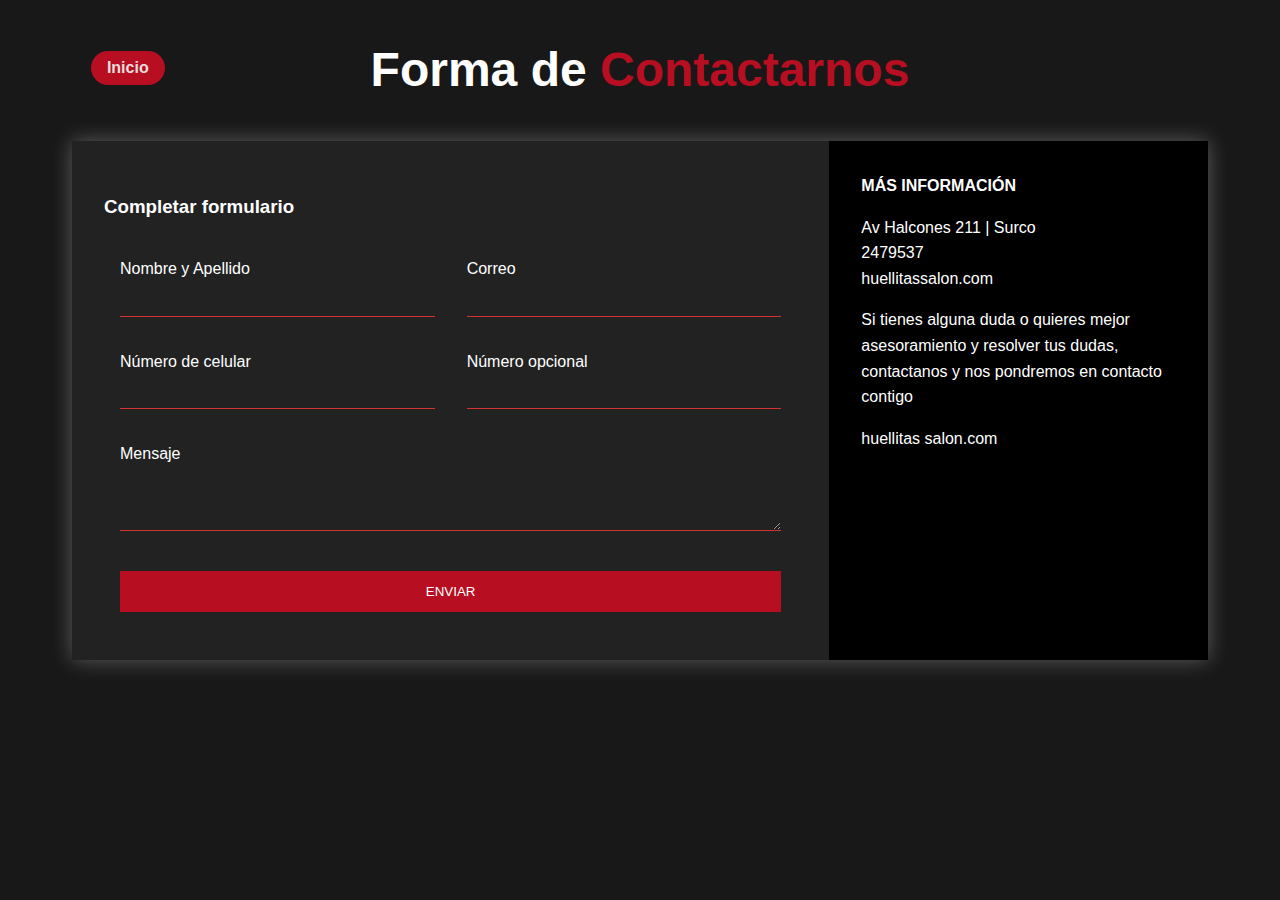
==== contacto/index.html @ 7bce9781 "proyecto huellitas.salon" ====
<!DOCTYPE html>
<html lang="en">

<head>
    <meta charset="UTF-8">
    <meta name="viewport" content="width=device-width, initial-scale=1.0">
    <meta http-equiv="X-UA-Compatible" content="ie=edge">
    <title>Contacto</title>

    <link rel="stylesheet" href="../css/contacto.css">
    <link href="https://fonts.googleapis.com/css?family=Quicksand" rel="stylesheet">
    <link rel="stylesheet" href="https://use.fontawesome.com/releases/v5.8.1/css/all.css"
        integrity="sha384-50oBUHEmvpQ+1lW4y57PTFmhCaXp0ML5d60M1M7uH2+nqUivzIebhndOJK28anvf" crossorigin="anonymous">

    <link rel="stylesheet" href="https://cdnjs.cloudflare.com/ajax/libs/animate.css/3.7.0/animate.min.css">

    <link rel="icon" href="../img/favicon.ico" type="image/x-icon" />
</head>

<body>

    <div class="content">

        <a class="button" href="../index.html">Inicio</a>

        <h1 class="logo">Forma de <span>Contactarnos</span></h1>

        <div class="contact-wrapper animated bounceInUp">
            <div class="contact-form">
                <h3>Completar formulario</h3>
                <form action="">
                    <p>
                        <label >Nombre y Apellido</label>
                        <input type="text" name="fullname" required>
                    </p>
                    <p>
                        <label>Correo</label>
                        <input type="email" name="email" required>
                    </p>
                    <p>
                        <label>Número de celular</label>
                        <input type="tel" name="phone" required>
                    </p>
                    <p>
                        <label>Número opcional</label>
                        <input type="text" name="affair">
                    </p>
                    <p class="block">
                        <label>Mensaje</label>
                        <textarea name="message" rows="3" required></textarea>
                    </p>
                    <p class="block">
                        <button>
                            ENVIAR  
                        </button>
                    </p>
                </form>
            </div>
            <div class="contact-info">
                <h4>MÁS INFORMACIÓN</h4>
                <ul>
                    <li><i class="fas fa-map-marker-alt"></i> Av Halcones 211 | Surco </li>
                    <li><i class="fas fa-phone"></i> 2479537</li>
                    <li><i class="fas fa-envelope-open-text"></i>huellitassalon.com</li>
                </ul>
                <p>Si tienes alguna duda o quieres mejor asesoramiento y resolver tus dudas, contactanos y nos pondremos
                    en contacto contigo </p>
                <p>huellitas salon.com</p>
            </div>
        </div>

    </div>

</body>

</html>
---- css/contacto.css ----
* {
    box-sizing: border-box;
}

body {
    background: #181818;
    color: #fff;
    line-height: 1.6;
    font-family: 'Poppins', sans-serif;
    padding: 0 1.5em;
}

.container {
    max-width: 1170px;
    margin-left: auto;
    margin-right: auto;
    padding: 1.5em;
}

.button 
{
	text-align: center;
	padding: 0.25em 1em;
	background-color: #B70E21;
	border-radius: 2rem;
	color: rgb(233, 223, 223);
	font-size: 1rem;
	font-weight: 700;
	text-decoration: solid;
	margin: 0.5cm;
    position: absolute;
}

ul {
    list-style: none;
    padding: 0;
}

.logo {
    text-align: center;
    font-size: 3em;
}

.logo span {
    color: #B70E21;
}

.contact-wrapper {
    box-shadow: 0 0 20px 0 rgba(255, 255, 255, .3);
}

.contact-wrapper > * {
    padding: 1em;
}

.contact-form {
    background: #222222;
}

.contact-form form {
    display: grid;
    grid-template-columns: 1fr 1fr;
}

.contact-form form label {
    display: block;
}

.contact-form form p {
    margin: 0;
    padding: 1em;
}

.contact-form form .block {
    grid-column: 1 / 3;
}

.contact-form form button,
.contact-form form input,
.contact-form form textarea {
    width: 100%;
    padding: .7em;
    border: none;
    background: none;
    outline: 0;
    color: #fff;
    border-bottom: 1px solid #d63031;
}

.contact-form form button {
    background: #B70E21;
    border: 0;
    text-transform: uppercase;
    padding: 1em;
}

.contact-form form button:hover,
.contact-form form button:focus {
    background: #d63031;
    color: #fff;
    transition: background-color 1s ease-out;
    outline: 0;
}

/* CONTACT INFO */
.contact-info {
    background: #000;
}

.contact-info h4, .contact-info ul, .contact-info p {
    text-align: center;
    margin: 0 0 1rem 0;
}

/* LARGE SIZE */
@media(min-width: 700px) {
    body {
        padding: 0 4em;
    }
    .contact-wrapper {
        display: grid;
        grid-template-columns: 2fr 1fr;
    }
    .contact-wrapper > * {
        padding: 2em;
    }
    .contact-info h4,
    .contact-info ul,
    .contact-info p {
        text-align: left;
    }
}
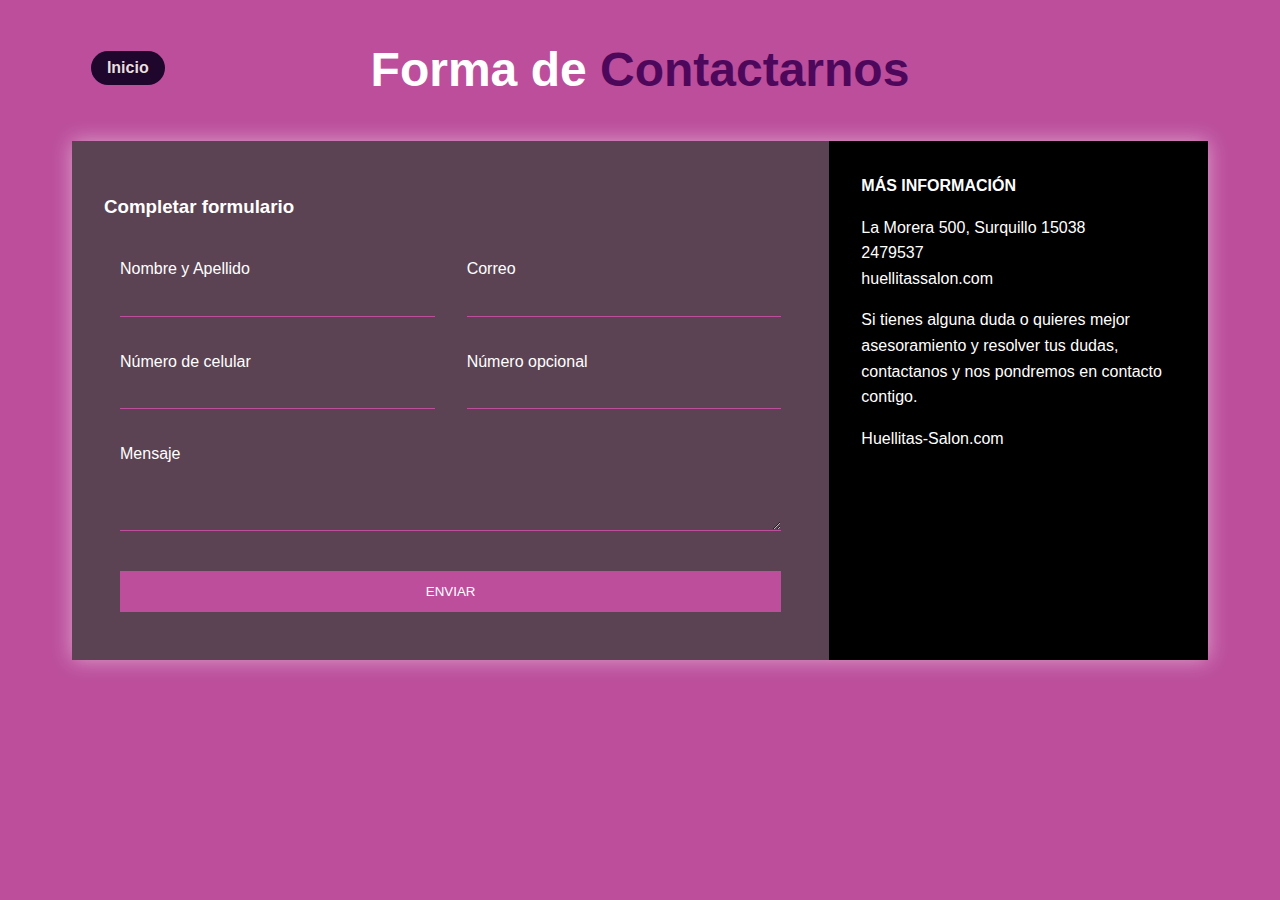
==== commit 56e516af: "cambio de tonalidad de contactos" ====
--- a/contacto/index.html
+++ b/contacto/index.html
@@ -59,13 +59,13 @@
             <div class="contact-info">
                 <h4>MÁS INFORMACIÓN</h4>
                 <ul>
-                    <li><i class="fas fa-map-marker-alt"></i> Av Halcones 211 | Surco </li>
+                    <li><i class="fas fa-map-marker-alt"></i> La Morera 500, Surquillo 15038</li>
                     <li><i class="fas fa-phone"></i> 2479537</li>
                     <li><i class="fas fa-envelope-open-text"></i>huellitassalon.com</li>
                 </ul>
                 <p>Si tienes alguna duda o quieres mejor asesoramiento y resolver tus dudas, contactanos y nos pondremos
-                    en contacto contigo </p>
-                <p>huellitas salon.com</p>
+                    en contacto contigo. </p>
+                <p>Huellitas-Salon.com</p>
             </div>
         </div>
 
--- a/css/contacto.css
+++ b/css/contacto.css
@@ -3,7 +3,7 @@
 }
 
 body {
-    background: #181818;
+    background: #bc4e9c;
     color: #fff;
     line-height: 1.6;
     font-family: 'Poppins', sans-serif;
@@ -21,7 +21,7 @@
 {
 	text-align: center;
 	padding: 0.25em 1em;
-	background-color: #B70E21;
+	background-color: #1e062d;
 	border-radius: 2rem;
 	color: rgb(233, 223, 223);
 	font-size: 1rem;
@@ -42,11 +42,11 @@
 }
 
 .logo span {
-    color: #B70E21;
+    color: #4e085b;
 }
 
 .contact-wrapper {
-    box-shadow: 0 0 20px 0 rgba(255, 255, 255, .3);
+    box-shadow: 0 0 20px 0 rgba(255, 255, 255, 0.478);
 }
 
 .contact-wrapper > * {
@@ -54,7 +54,7 @@
 }
 
 .contact-form {
-    background: #222222;
+    background: #444141cc;
 }
 
 .contact-form form {
@@ -84,11 +84,11 @@
     background: none;
     outline: 0;
     color: #fff;
-    border-bottom: 1px solid #d63031;
+    border-bottom: 1px solid #bc4e9c;
 }
 
 .contact-form form button {
-    background: #B70E21;
+    background: #bc4e9c;
     border: 0;
     text-transform: uppercase;
     padding: 1em;
@@ -96,7 +96,7 @@
 
 .contact-form form button:hover,
 .contact-form form button:focus {
-    background: #d63031;
+    background: #6d1076;
     color: #fff;
     transition: background-color 1s ease-out;
     outline: 0;
